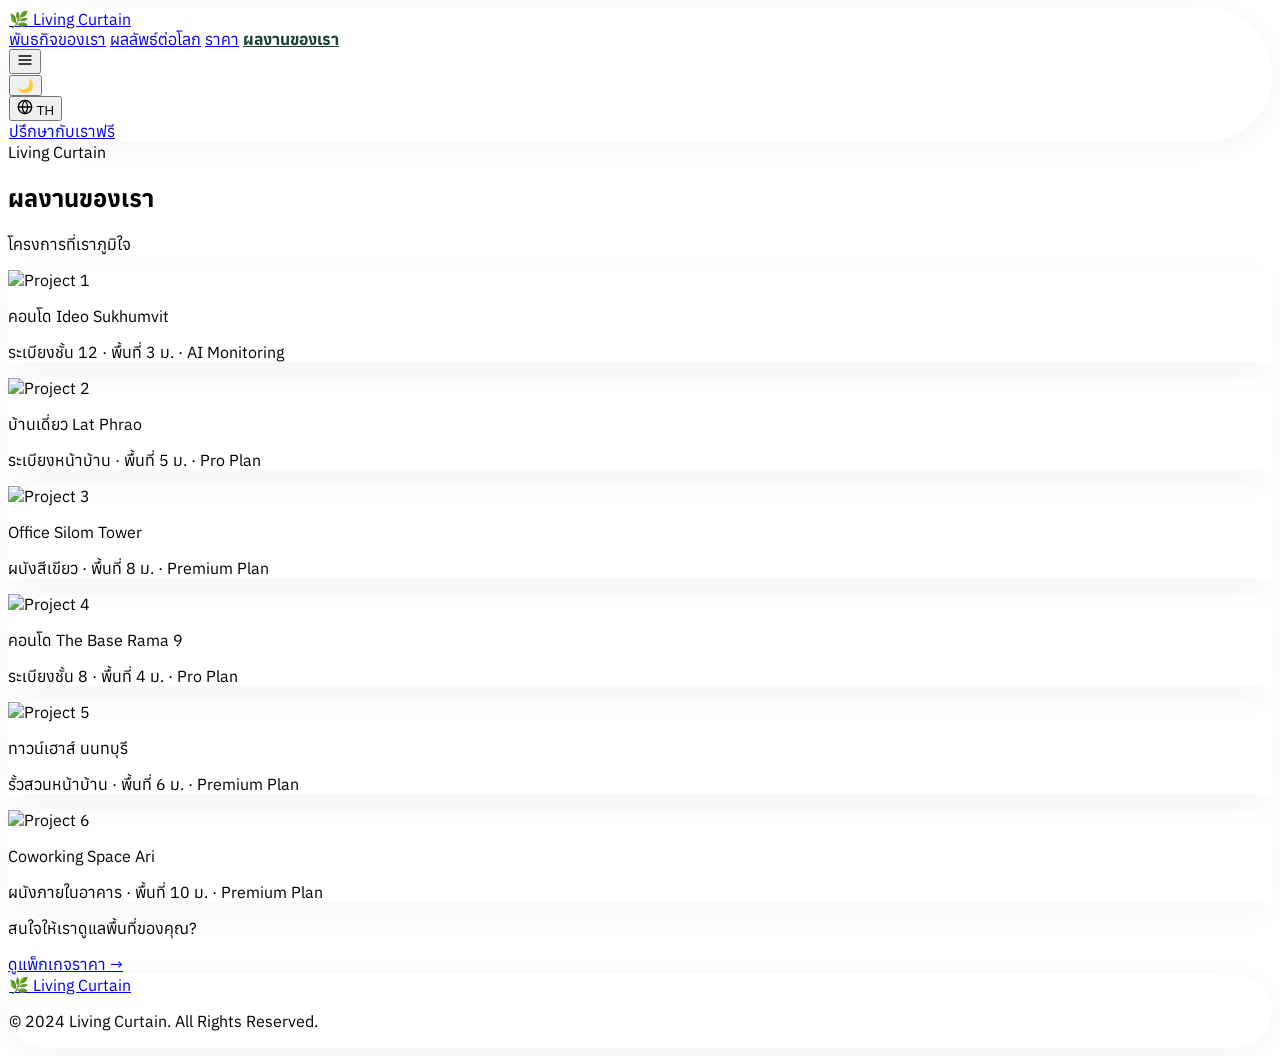
==== portfolio.html @ 7ee492ef "Refactor: split into separate pages and shared CSS/JS files - ราคา (pricing) and ผลงาน (portfolio) n" ====
<!DOCTYPE html>
<html lang="th">
<head>
    <meta charset="UTF-8">
    <meta name="viewport" content="width=device-width, initial-scale=1.0">
    <title>ผลงาน | Living Curtain</title>
    <script src="https://cdn.tailwindcss.com"></script>
    <script>
        tailwind.config = {
            darkMode: 'class',
            theme: { extend: { colors: { forest: { DEFAULT: '#1b4332', dark: '#52b788' } } } }
        }
    </script>
    <link href="https://fonts.googleapis.com/css2?family=Anuphan:wght@300;400;600;800&display=swap" rel="stylesheet">
    <link rel="stylesheet" href="css/styles.css">
</head>
<body class="bg-white text-gray-800 dark:bg-zinc-900 dark:text-gray-100" oncontextmenu="return false;">

<!-- Navigation -->
<div class="fixed top-6 left-0 w-full z-50 px-4 md:px-0 flex justify-center">
    <nav class="dynamic-island w-full max-w-[98%] md:max-w-fit px-2 py-2 md:py-2.5 md:px-3 flex justify-between items-center">
        <a href="index.html" class="flex items-center space-x-1 md:space-x-2 hover:opacity-80 active:scale-95 transition-all px-2">
            <span class="text-xl">🌿</span>
            <span class="text-sm md:text-base font-semibold text-forest dark:text-forest-dark tracking-tight">Living Curtain</span>
        </a>

        <div class="flex items-center space-x-2 md:space-x-4">
            <!-- Desktop nav -->
            <div class="hidden md:flex items-center space-x-5 text-sm font-medium text-gray-600 dark:text-gray-300">
                <a href="index.html#mission"  id="nav-mission"   class="hover:text-forest dark:hover:text-forest-dark transition-all py-1">พันธกิจของเรา</a>
                <a href="index.html#impact"   id="nav-impact"    class="hover:text-forest dark:hover:text-forest-dark transition-all py-1">ผลลัพธ์ต่อโลก</a>
                <a href="pricing.html"        id="nav-pricing"   class="hover:text-forest dark:hover:text-forest-dark transition-all py-1">ราคา</a>
                <a href="portfolio.html"      id="nav-portfolio" class="hover:text-forest dark:hover:text-forest-dark transition-all py-1">ผลงานของเรา</a>
            </div>

            <!-- Mobile hamburger -->
            <div class="relative md:hidden">
                <button id="mobile-menu-btn" class="flex items-center bg-gray-100 dark:bg-zinc-800 p-2 rounded-full hover:bg-gray-200 dark:hover:bg-zinc-700 transition-all">
                    <svg xmlns="http://www.w3.org/2000/svg" width="16" height="16" viewBox="0 0 24 24" fill="none" stroke="currentColor" stroke-width="2" stroke-linecap="round" stroke-linejoin="round" class="text-gray-500 dark:text-gray-400"><line x1="3" y1="6" x2="21" y2="6"/><line x1="3" y1="12" x2="21" y2="12"/><line x1="3" y1="18" x2="21" y2="18"/></svg>
                </button>
                <div id="mobile-menu" class="lang-dropdown py-2" style="min-width:180px;">
                    <a href="index.html#mission" id="nav-mission-m"   onclick="closeMobileMenu()" class="lang-item px-4 py-2 text-xs font-semibold flex items-center gap-2 text-gray-800 dark:text-gray-100">พันธกิจของเรา</a>
                    <a href="index.html#impact"  id="nav-impact-m"    onclick="closeMobileMenu()" class="lang-item px-4 py-2 text-xs font-semibold flex items-center gap-2 text-gray-800 dark:text-gray-100">ผลลัพธ์ต่อโลก</a>
                    <a href="pricing.html"       id="nav-pricing-m"   onclick="closeMobileMenu()" class="lang-item px-4 py-2 text-xs font-semibold flex items-center gap-2 text-gray-800 dark:text-gray-100">ราคา</a>
                    <a href="portfolio.html"     id="nav-portfolio-m" onclick="closeMobileMenu()" class="lang-item px-4 py-2 text-xs font-semibold flex items-center gap-2 text-gray-800 dark:text-gray-100">ผลงานของเรา</a>
                </div>
            </div>

            <div class="h-6 w-[1px] bg-gray-200 dark:bg-zinc-700 hidden md:block"></div>

            <button id="theme-toggle" class="flex items-center bg-gray-100 dark:bg-zinc-800 w-11 md:w-12 h-6 rounded-full p-1 relative transition-colors overflow-hidden shrink-0">
                <div class="toggle-dot bg-white dark:bg-forest-dark w-4 h-4 rounded-full shadow-sm flex items-center justify-center overflow-hidden">
                    <span id="theme-icon-inner" class="text-[8px] leading-none">🌙</span>
                </div>
            </button>

            <div class="relative">
                <button id="lang-btn" class="flex items-center space-x-1 bg-gray-100 dark:bg-zinc-800 p-2 rounded-full hover:bg-gray-200 dark:hover:bg-zinc-700 transition-all">
                    <svg xmlns="http://www.w3.org/2000/svg" width="16" height="16" viewBox="0 0 24 24" fill="none" stroke="currentColor" stroke-width="2" stroke-linecap="round" stroke-linejoin="round" class="text-gray-500 dark:text-gray-400"><circle cx="12" cy="12" r="10"/><line x1="2" y1="12" x2="22" y2="12"/><path d="M12 2a15.3 15.3 0 0 1 4 10 15.3 15.3 0 0 1-4 10 15.3 15.3 0 0 1-4-10 15.3 15.3 0 0 1 4-10z"/></svg>
                    <span id="current-lang-text" class="text-[10px] font-bold text-gray-500 dark:text-gray-400 hidden sm:inline uppercase">TH</span>
                </button>
                <div id="lang-dropdown" class="lang-dropdown py-2">
                    <div onclick="changeLanguage('th')" class="lang-item px-4 py-2 text-xs font-semibold flex items-center gap-2 text-gray-800 dark:text-gray-100"><span>🇹🇭</span> ไทย</div>
                    <div onclick="changeLanguage('en')" class="lang-item px-4 py-2 text-xs font-semibold flex items-center gap-2 text-gray-800 dark:text-gray-100"><span>🇺🇸</span> English</div>
                    <div onclick="changeLanguage('zh')" class="lang-item px-4 py-2 text-xs font-semibold flex items-center gap-2 text-gray-800 dark:text-gray-100"><span>🇨🇳</span> 中文</div>
                    <div onclick="changeLanguage('ja')" class="lang-item px-4 py-2 text-xs font-semibold flex items-center gap-2 text-gray-800 dark:text-gray-100"><span>🇯🇵</span> 日本語</div>
                    <div onclick="changeLanguage('de')" class="lang-item px-4 py-2 text-xs font-semibold flex items-center gap-2 text-gray-800 dark:text-gray-100"><span>🇩🇪</span> Deutsch</div>
                    <div onclick="changeLanguage('fr')" class="lang-item px-4 py-2 text-xs font-semibold flex items-center gap-2 text-gray-800 dark:text-gray-100"><span>🇫🇷</span> Français</div>
                </div>
            </div>

            <a href="#" id="cta-btn" onclick="openGoogleForm(event)" class="bg-forest dark:bg-forest-dark text-white px-3 md:px-5 py-2 rounded-full hover:shadow-md hover:brightness-110 transition-all active:scale-95 text-[11px] md:text-sm font-medium whitespace-nowrap">
                ปรึกษากับเราฟรี
            </a>
        </div>
    </nav>
</div>

<!-- Page Header -->
<section class="pt-32 pb-10 bg-white dark:bg-zinc-900">
    <div class="max-w-2xl mx-auto px-6 text-center">
        <div class="inline-block px-4 py-1 bg-green-50 dark:bg-green-900/20 text-green-700 dark:text-green-400 rounded-full text-xs font-bold mb-4 tracking-widest uppercase">
            Living Curtain
        </div>
        <h1 id="portfolio-title" class="text-3xl md:text-4xl font-bold text-forest dark:text-forest-dark mb-3">ผลงานของเรา</h1>
        <p id="portfolio-subtitle" class="text-gray-500 dark:text-gray-400 text-base">โครงการที่เราภูมิใจ</p>
    </div>
</section>

<!-- Portfolio Grid -->
<section class="py-10 pb-20 bg-gray-50/30 dark:bg-zinc-800/20">
    <div class="max-w-5xl mx-auto px-6">
        <div class="grid grid-cols-1 sm:grid-cols-2 lg:grid-cols-3 gap-5">

            <!-- Project 1 -->
            <div class="bg-white dark:bg-zinc-900 border border-gray-100 dark:border-zinc-700 rounded-[28px] overflow-hidden card-shadow">
                <div class="aspect-[4/3] bg-gray-100 dark:bg-zinc-800 overflow-hidden group">
                    <img src="https://images.unsplash.com/photo-1416879595882-3373a0480b5b?auto=format&fit=crop&q=80&w=600" alt="Project 1" class="w-full h-full object-cover transition-transform duration-500 group-hover:scale-105">
                </div>
                <div class="p-5">
                    <div class="flex items-center gap-2 mb-1">
                        <span class="w-2 h-2 rounded-full bg-green-400 shrink-0"></span>
                        <p id="p1-title" class="font-bold text-forest dark:text-forest-dark text-sm">คอนโด Ideo Sukhumvit</p>
                    </div>
                    <p id="p1-desc" class="text-xs text-gray-400 pl-4">ระเบียงชั้น 12 · พื้นที่ 3 ม. · AI Monitoring</p>
                </div>
            </div>

            <!-- Project 2 -->
            <div class="bg-white dark:bg-zinc-900 border border-gray-100 dark:border-zinc-700 rounded-[28px] overflow-hidden card-shadow">
                <div class="aspect-[4/3] bg-gray-100 dark:bg-zinc-800 overflow-hidden group">
                    <img src="https://images.unsplash.com/photo-1558618666-fcd25c85cd64?auto=format&fit=crop&q=80&w=600" alt="Project 2" class="w-full h-full object-cover transition-transform duration-500 group-hover:scale-105">
                </div>
                <div class="p-5">
                    <div class="flex items-center gap-2 mb-1">
                        <span class="w-2 h-2 rounded-full bg-green-400 shrink-0"></span>
                        <p id="p2-title" class="font-bold text-forest dark:text-forest-dark text-sm">บ้านเดี่ยว Lat Phrao</p>
                    </div>
                    <p id="p2-desc" class="text-xs text-gray-400 pl-4">ระเบียงหน้าบ้าน · พื้นที่ 5 ม. · Pro Plan</p>
                </div>
            </div>

            <!-- Project 3 -->
            <div class="bg-white dark:bg-zinc-900 border border-gray-100 dark:border-zinc-700 rounded-[28px] overflow-hidden card-shadow">
                <div class="aspect-[4/3] bg-gray-100 dark:bg-zinc-800 overflow-hidden group">
                    <img src="https://images.unsplash.com/photo-1585320806297-9794b3e4eeae?auto=format&fit=crop&q=80&w=600" alt="Project 3" class="w-full h-full object-cover transition-transform duration-500 group-hover:scale-105">
                </div>
                <div class="p-5">
                    <div class="flex items-center gap-2 mb-1">
                        <span class="w-2 h-2 rounded-full bg-green-400 shrink-0"></span>
                        <p id="p3-title" class="font-bold text-forest dark:text-forest-dark text-sm">Office Silom Tower</p>
                    </div>
                    <p id="p3-desc" class="text-xs text-gray-400 pl-4">ผนังสีเขียว · พื้นที่ 8 ม. · Premium Plan</p>
                </div>
            </div>

            <!-- Project 4 -->
            <div class="bg-white dark:bg-zinc-900 border border-gray-100 dark:border-zinc-700 rounded-[28px] overflow-hidden card-shadow">
                <div class="aspect-[4/3] bg-gray-100 dark:bg-zinc-800 overflow-hidden group">
                    <img src="https://images.unsplash.com/photo-1509316785289-025f5b846b35?auto=format&fit=crop&q=80&w=600" alt="Project 4" class="w-full h-full object-cover transition-transform duration-500 group-hover:scale-105">
                </div>
                <div class="p-5">
                    <div class="flex items-center gap-2 mb-1">
                        <span class="w-2 h-2 rounded-full bg-green-400 shrink-0"></span>
                        <p id="p4-title" class="font-bold text-forest dark:text-forest-dark text-sm">คอนโด The Base Rama 9</p>
                    </div>
                    <p id="p4-desc" class="text-xs text-gray-400 pl-4">ระเบียงชั้น 8 · พื้นที่ 4 ม. · Pro Plan</p>
                </div>
            </div>

            <!-- Project 5 -->
            <div class="bg-white dark:bg-zinc-900 border border-gray-100 dark:border-zinc-700 rounded-[28px] overflow-hidden card-shadow">
                <div class="aspect-[4/3] bg-gray-100 dark:bg-zinc-800 overflow-hidden group">
                    <img src="https://images.unsplash.com/photo-1518531933037-91b2f5f229cc?auto=format&fit=crop&q=80&w=600" alt="Project 5" class="w-full h-full object-cover transition-transform duration-500 group-hover:scale-105">
                </div>
                <div class="p-5">
                    <div class="flex items-center gap-2 mb-1">
                        <span class="w-2 h-2 rounded-full bg-green-400 shrink-0"></span>
                        <p id="p5-title" class="font-bold text-forest dark:text-forest-dark text-sm">ทาวน์เฮาส์ นนทบุรี</p>
                    </div>
                    <p id="p5-desc" class="text-xs text-gray-400 pl-4">รั้วสวนหน้าบ้าน · พื้นที่ 6 ม. · Premium Plan</p>
                </div>
            </div>

            <!-- Project 6 -->
            <div class="bg-white dark:bg-zinc-900 border border-gray-100 dark:border-zinc-700 rounded-[28px] overflow-hidden card-shadow">
                <div class="aspect-[4/3] bg-gray-100 dark:bg-zinc-800 overflow-hidden group">
                    <img src="https://images.unsplash.com/photo-1497366811353-6870744d04b2?auto=format&fit=crop&q=80&w=600" alt="Project 6" class="w-full h-full object-cover transition-transform duration-500 group-hover:scale-105">
                </div>
                <div class="p-5">
                    <div class="flex items-center gap-2 mb-1">
                        <span class="w-2 h-2 rounded-full bg-green-400 shrink-0"></span>
                        <p id="p6-title" class="font-bold text-forest dark:text-forest-dark text-sm">Coworking Space Ari</p>
                    </div>
                    <p id="p6-desc" class="text-xs text-gray-400 pl-4">ผนังภายในอาคาร · พื้นที่ 10 ม. · Premium Plan</p>
                </div>
            </div>

        </div>

        <!-- CTA -->
        <div class="mt-14 text-center">
            <p class="text-gray-500 dark:text-gray-400 text-sm mb-4">สนใจให้เราดูแลพื้นที่ของคุณ?</p>
            <a href="pricing.html" class="inline-block bg-forest dark:bg-forest-dark text-white px-8 py-3 rounded-full font-semibold text-sm hover:shadow-lg hover:brightness-110 transition-all active:scale-95">
                ดูแพ็กเกจราคา →
            </a>
        </div>
    </div>
</section>

<!-- Footer -->
<footer class="py-12 bg-white dark:bg-zinc-900 flex justify-center px-4 border-t border-gray-100 dark:border-zinc-800">
    <div class="dynamic-island w-fit px-10 py-6 flex flex-col items-center">
        <a href="index.html" class="flex items-center space-x-2 mb-4 hover:opacity-80 transition-opacity">
            <span class="text-2xl">🌿</span>
            <span class="text-xl font-bold text-forest dark:text-forest-dark tracking-tight">Living Curtain</span>
        </a>
        <p id="footer-copy" class="text-[10px] uppercase tracking-[0.1em] text-gray-400 dark:text-zinc-600 font-bold">
            © 2024 Living Curtain. All Rights Reserved.
        </p>
    </div>
</footer>

<script src="js/translations.js"></script>
<script src="js/app.js"></script>
</body>
</html>
---- css/styles.css ----
html { scroll-behavior: smooth; }
body {
    font-family: 'Anuphan', sans-serif;
    transition: background-color 0.5s ease, color 0.5s ease;
    -webkit-user-select: none;
    user-select: none;
}
img {
    -webkit-touch-callout: none;
    -webkit-user-drag: none;
    pointer-events: none;
}
section { scroll-margin-top: 80px; }

.dynamic-island {
    background: rgba(255, 255, 255, 0.5);
    backdrop-filter: blur(20px);
    -webkit-backdrop-filter: blur(20px);
    border: 1px solid rgba(255, 255, 255, 0.2);
    box-shadow: 0 4px 30px rgba(0, 0, 0, 0.05);
    border-radius: 999px;
    transition: all 0.5s cubic-bezier(0.19, 1, 0.22, 1);
}
.dark .dynamic-island {
    background: rgba(24, 24, 27, 0.5);
    border: 1px solid rgba(255, 255, 255, 0.05);
    box-shadow: 0 10px 40px rgba(0, 0, 0, 0.4);
}

.card-shadow {
    box-shadow: 0 10px 40px rgba(0, 0, 0, 0.04);
    transition: transform 0.3s ease, box-shadow 0.3s ease;
}
.dark .card-shadow { box-shadow: 0 10px 40px rgba(0, 0, 0, 0.4); }

.leaf-float { animation: float 6s ease-in-out infinite; }
@keyframes float {
    0%   { transform: translateY(0px); }
    50%  { transform: translateY(-15px); }
    100% { transform: translateY(0px); }
}

.toggle-dot { transition: transform 0.4s cubic-bezier(0.175, 0.885, 0.32, 1.275); }

.ai-green-glow {
    background: linear-gradient(to right, #2d6a4f 0%, #52b788 25%, #b7e4c7 50%, #52b788 75%, #2d6a4f 100%);
    background-size: 200% auto;
    -webkit-background-clip: text;
    -webkit-text-fill-color: transparent;
    animation: emerald-shift 4s linear infinite, emerald-sparkle 2s ease-in-out infinite alternate;
    filter: drop-shadow(0 0 8px rgba(82, 183, 136, 0.5));
    font-weight: 800;
}
@keyframes emerald-shift { to { background-position: 200% center; } }
@keyframes emerald-sparkle {
    from { filter: drop-shadow(0 0 5px rgba(82, 183, 136, 0.4)); opacity: 0.9; }
    to   { filter: drop-shadow(0 0 15px rgba(183, 228, 199, 0.8)); opacity: 1; }
}

.lang-dropdown {
    display: none;
    position: absolute;
    top: 100%;
    left: 50%;
    transform: translateX(-50%);
    background: white;
    border-radius: 20px;
    box-shadow: 0 12px 30px rgba(0,0,0,0.12);
    border: 1px solid rgba(0,0,0,0.05);
    overflow: hidden;
    min-width: 150px;
    z-index: 100;
    margin-top: 12px;
    opacity: 0;
    transition: opacity 0.2s ease;
}
.lang-dropdown.show { display: block; opacity: 1; }
.dark .lang-dropdown { background: #27272a; border-color: rgba(255,255,255,0.08); }
.lang-item { transition: all 0.2s ease; cursor: pointer; }
.lang-item:hover { background: #f4f4f5; padding-left: 1.25rem; }
.dark .lang-item:hover { background: #3f3f46; }

.ai-pulse { animation: pulse-ring 2s cubic-bezier(0.4, 0, 0.6, 1) infinite; }
@keyframes pulse-ring {
    0%   { transform: scale(0.95); opacity: 0.5; }
    50%  { transform: scale(1.05); opacity: 0.8; }
    100% { transform: scale(0.95); opacity: 0.5; }
}

.nav-active { color: #1b4332 !important; font-weight: 700; }
.dark .nav-active { color: #52b788 !important; }
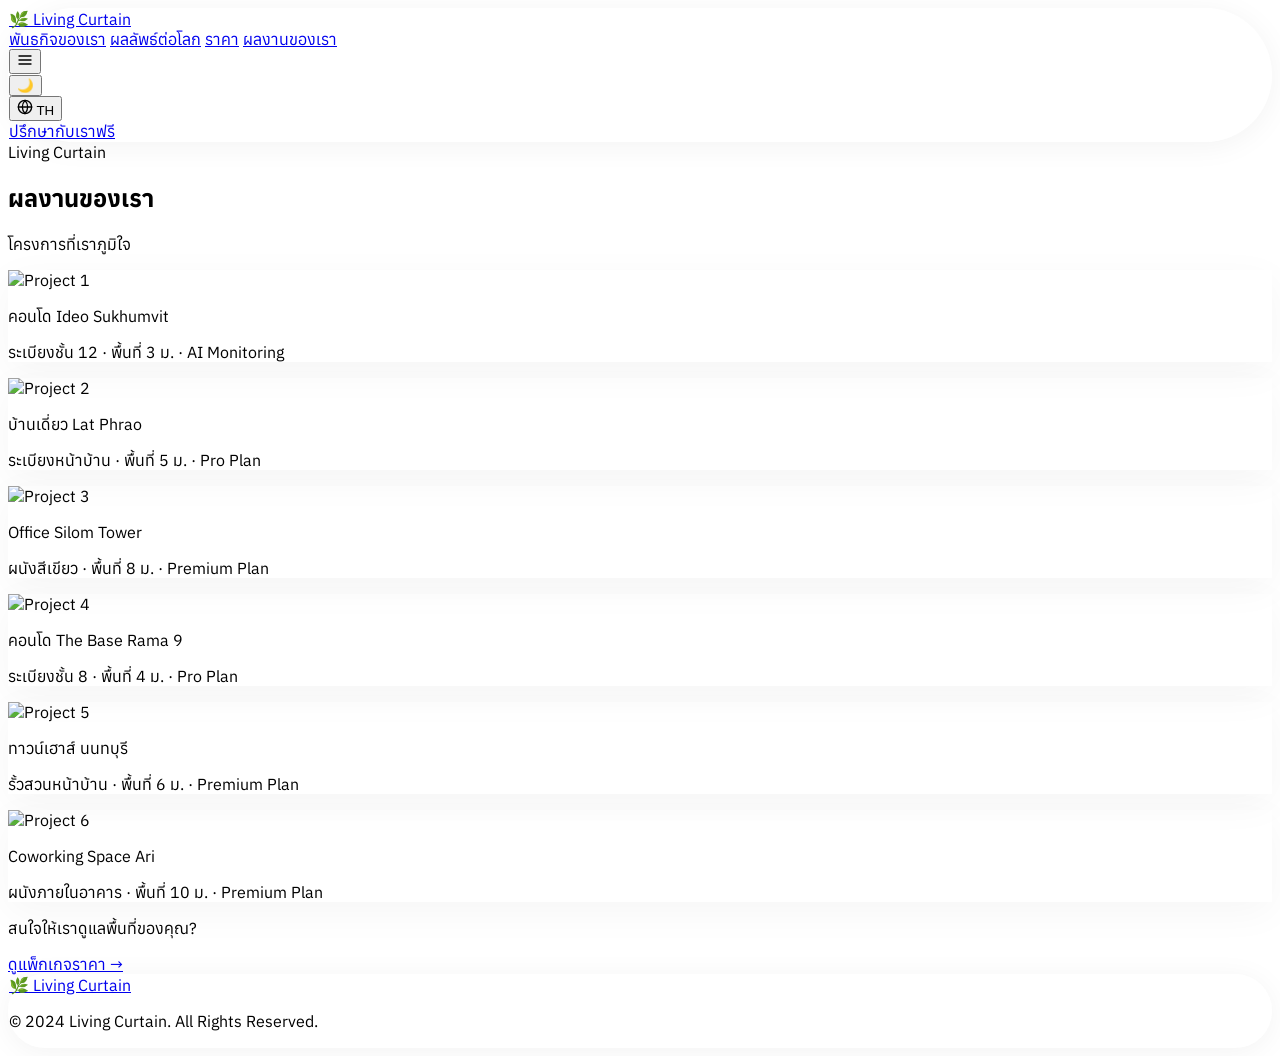
==== commit d590f86d: "Add code" ====
--- a/portfolio.html
+++ b/portfolio.html
@@ -4,7 +4,16 @@
     <meta charset="UTF-8">
     <meta name="viewport" content="width=device-width, initial-scale=1.0">
     <title>ผลงาน | Living Curtain</title>
+    <script>
+        // Restore theme immediately to prevent flash
+        if (localStorage.getItem('preferredTheme') === 'dark') {
+            document.documentElement.classList.add('dark');
+        }
+        // Restore language preference
+        window.savedLang = localStorage.getItem('preferredLang') || 'th';
+    </script>
     <script src="https://cdn.tailwindcss.com"></script>
+    <script src="js/translations.js" defer></script>
     <script>
         tailwind.config = {
             darkMode: 'class',
@@ -13,6 +22,7 @@
     </script>
     <link href="https://fonts.googleapis.com/css2?family=Anuphan:wght@300;400;600;800&display=swap" rel="stylesheet">
     <link rel="stylesheet" href="css/styles.css">
+    <script src="js/app.js" defer></script>
 </head>
 <body class="bg-white text-gray-800 dark:bg-zinc-900 dark:text-gray-100" oncontextmenu="return false;">
 
@@ -201,7 +211,5 @@
     </div>
 </footer>
 
-<script src="js/translations.js"></script>
-<script src="js/app.js"></script>
 </body>
 </html>
